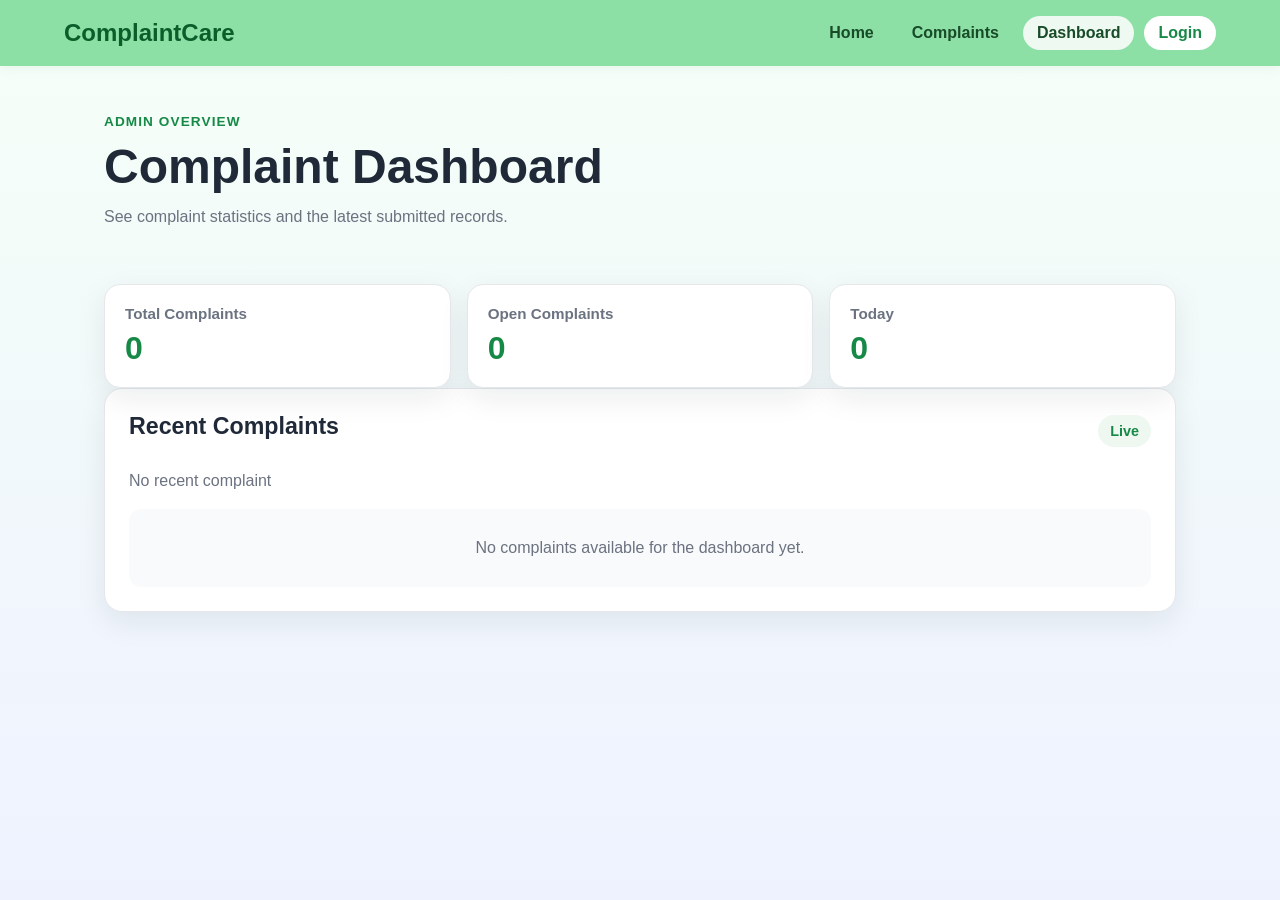
==== dashboard.html @ dda5d500 "initial commit" ====
<!DOCTYPE html>
<html lang="en">
<head>
    <meta charset="UTF-8">
    <meta name="viewport" content="width=device-width, initial-scale=1.0">
    <title>Dashboard | Mini Complaint System</title>
    <link rel="stylesheet" href="style.css">
</head>
<body>
    <nav class="topbar">
        <div class="brand">ComplaintCare</div>
        <div class="nav-links">
            <a href="home.html">Home</a>
            <a href="index.html">Complaints</a>
            <a href="dashboard.html" class="active">Dashboard</a>
            <a href="login.html" id="authLink" class="auth-link">Login</a>
        </div>
    </nav>

    <header class="hero hero-small">
        <div>
            <p class="eyebrow">Admin Overview</p>
            <h1>Complaint Dashboard</h1>
            <p class="hero-text">See complaint statistics and the latest submitted records.</p>
        </div>
    </header>

    <main class="page-shell">
        <section class="stats-grid">
            <div class="stat-card">
                <h3>Total Complaints</h3>
                <div class="stat-number" id="totalComplaints">0</div>
            </div>
            <div class="stat-card">
                <h3>Open Complaints</h3>
                <div class="stat-number" id="openComplaints">0</div>
            </div>
            <div class="stat-card">
                <h3>Today</h3>
                <div class="stat-number" id="todayComplaints">0</div>
            </div>
        </section>

        <section class="panel">
            <div class="section-heading">
                <h2>Recent Complaints</h2>
                <span class="count-badge">Live</span>
            </div>
            <p class="section-text" id="recentComplaintText">No recent complaint</p>
            <div id="dashboardComplaints" class="complaints-list" style="margin-top: 16px;">
                <div class="empty-state">No complaints available for the dashboard yet.</div>
            </div>
        </section>
    </main>

    <script src="script.js"></script>
</body>
</html>
---- style.css ----
:root {
    --primary: #20b15a;
    --primary-dark: #168947;
    --secondary: #1f2937;
    --accent: #eef8f1;
    --text: #1f2937;
    --muted: #6b7280;
    --white: #ffffff;
    --border: #e5e7eb;
    --shadow: 0 10px 30px rgba(15, 23, 42, 0.08);
}

* {
    margin: 0;
    padding: 0;
    box-sizing: border-box;
}

body {
    font-family: 'Segoe UI', Tahoma, Geneva, Verdana, sans-serif;
    background: linear-gradient(180deg, #f5fff7 0%, #eef2ff 100%);
    color: var(--text);
    min-height: 100vh;
}

body.auth-page {
    background: linear-gradient(135deg, #effdf3 0%, #eef4ff 100%);
}

a {
    text-decoration: none;
}

.topbar {
    display: flex;
    justify-content: space-between;
    align-items: center;
    padding: 16px 5%;
    background: #8ce0a5;
    position: sticky;
    top: 0;
    z-index: 100;
    box-shadow: 0 2px 12px rgba(0, 0, 0, 0.05);
}

.brand {
    font-size: 1.5rem;
    font-weight: 800;
    color: #0b5d2a;
}

.nav-links {
    display: flex;
    gap: 10px;
    flex-wrap: wrap;
}

.nav-links a {
    color: #184b28;
    font-weight: 600;
    padding: 8px 14px;
    border-radius: 999px;
    transition: 0.2s ease;
}

.nav-links a:hover,
.nav-links a.active {
    background: rgba(255, 255, 255, 0.85);
}

.auth-link {
    background: #ffffff;
    color: var(--primary-dark) !important;
}

.hero {
    max-width: 1200px;
    margin: 0 auto;
    padding: 48px 5% 20px;
}

.hero-small {
    padding-bottom: 10px;
}

.eyebrow {
    color: var(--primary-dark);
    font-weight: 700;
    text-transform: uppercase;
    letter-spacing: 0.08em;
    margin-bottom: 10px;
    font-size: 0.85rem;
}

.hero h1 {
    font-size: clamp(2rem, 4vw, 3rem);
    margin-bottom: 10px;
}

.hero-text,
.section-text {
    color: var(--muted);
    line-height: 1.6;
}

.page-shell {
    max-width: 1200px;
    margin: 0 auto;
    padding: 20px 5% 50px;
}

.two-column-layout {
    display: grid;
    grid-template-columns: 1fr 1.1fr;
    gap: 24px;
}

.panel {
    background: var(--white);
    border: 1px solid var(--border);
    border-radius: 18px;
    padding: 24px;
    box-shadow: var(--shadow);
}

.section-heading {
    display: flex;
    align-items: center;
    justify-content: space-between;
    gap: 12px;
    margin-bottom: 18px;
}

.count-badge {
    background: var(--accent);
    color: var(--primary-dark);
    padding: 8px 12px;
    border-radius: 999px;
    font-size: 0.9rem;
    font-weight: 700;
}

h2 {
    margin-bottom: 10px;
    font-size: 1.45rem;
}

.form-group {
    margin-bottom: 18px;
}

label {
    display: block;
    font-weight: 600;
    margin-bottom: 8px;
    color: #374151;
}

input,
select,
textarea {
    width: 100%;
    padding: 12px 14px;
    border: 1px solid #d1d5db;
    border-radius: 10px;
    font-family: inherit;
    font-size: 1rem;
    background: #fff;
}

.input-wrap {
    position: relative;
}

.input-icon {
    position: absolute;
    left: 12px;
    top: 50%;
    transform: translateY(-50%);
    font-size: 0.95rem;
    opacity: 0.75;
}

.input-wrap input {
    padding-left: 42px;
}

.password-wrap input {
    padding-right: 44px;
}

.toggle-password {
    position: absolute;
    right: 10px;
    top: 50%;
    transform: translateY(-50%);
    border: none;
    background: transparent;
    cursor: pointer;
    font-size: 1rem;
}

input:focus,
select:focus,
textarea:focus {
    outline: none;
    border-color: var(--primary);
    box-shadow: 0 0 0 3px rgba(32, 177, 90, 0.15);
}

.btn-submit,
.btn-primary,
.btn-secondary,
.btn-delete {
    border: none;
    border-radius: 10px;
    cursor: pointer;
    font-weight: 700;
    transition: 0.2s ease;
}

.btn-submit,
.btn-primary {
    background: linear-gradient(135deg, var(--primary), var(--primary-dark));
    color: white;
    padding: 12px 18px;
}

.btn-submit {
    width: 100%;
}

.btn-secondary {
    background: #e5e7eb;
    color: #1f2937;
    padding: 12px 18px;
}

.btn-submit:hover,
.btn-primary:hover,
.btn-secondary:hover,
.btn-delete:hover {
    transform: translateY(-1px);
}

.quick-actions {
    display: flex;
    gap: 12px;
    flex-wrap: wrap;
    margin-top: 20px;
}

.stats-grid {
    display: grid;
    grid-template-columns: repeat(3, 1fr);
    gap: 16px;
    margin-top: 24px;
}

.stat-card {
    background: white;
    border: 1px solid var(--border);
    border-radius: 16px;
    padding: 20px;
    box-shadow: var(--shadow);
}

.stat-card h3 {
    font-size: 0.95rem;
    color: var(--muted);
    margin-bottom: 8px;
}

.stat-number {
    font-size: 2rem;
    font-weight: 800;
    color: var(--primary-dark);
}

.info-grid {
    display: grid;
    grid-template-columns: repeat(3, 1fr);
    gap: 20px;
}

.info-card {
    background: white;
    border-radius: 16px;
    padding: 22px;
    border: 1px solid var(--border);
    box-shadow: var(--shadow);
}

.info-card p {
    margin-top: 8px;
    color: var(--muted);
    line-height: 1.6;
}

.home-image-section {
    margin-bottom: 20px;
    padding: 20px;
    text-align: center;
}

.home-feature-image {
    width: auto;
    max-width: 100%;
    max-height: 420px;
    object-fit: contain;
    border-radius: 14px;
    display: inline-block;
}

.complaints-list {
    display: grid;
    gap: 16px;
}

.complaint-card {
    background: #f9fafb;
    border-left: 5px solid var(--primary);
    padding: 18px;
    border-radius: 12px;
}

.complaint-header {
    display: flex;
    justify-content: space-between;
    align-items: flex-start;
    gap: 12px;
    margin-bottom: 10px;
}

.complaint-name {
    font-weight: 700;
    font-size: 1.05rem;
}

.complaint-category {
    display: inline-block;
    background: #dcfce7;
    color: #166534;
    padding: 5px 10px;
    border-radius: 999px;
    font-size: 0.8rem;
    font-weight: 700;
}

.complaint-meta {
    display: flex;
    flex-wrap: wrap;
    gap: 12px;
    margin-bottom: 10px;
    color: var(--muted);
    font-size: 0.92rem;
}

.complaint-email {
    color: #2563eb;
}

.complaint-text {
    color: #4b5563;
    line-height: 1.6;
    margin-bottom: 12px;
}

.complaint-actions {
    display: flex;
    gap: 10px;
    align-items: center;
    justify-content: space-between;
    flex-wrap: wrap;
}

.status-pill {
    background: #fef3c7;
    color: #92400e;
    padding: 5px 10px;
    border-radius: 999px;
    font-size: 0.82rem;
    font-weight: 700;
}

.btn-delete {
    background: #ef4444;
    color: white;
    padding: 8px 14px;
}

.no-complaints,
.empty-state {
    text-align: center;
    color: var(--muted);
    padding: 30px 10px;
    background: #f9fafb;
    border-radius: 12px;
}

.activity-list {
    margin-top: 14px;
    display: grid;
    gap: 12px;
}

.activity-item {
    padding: 14px;
    border-radius: 12px;
    background: #f9fafb;
    border: 1px solid var(--border);
}

.activity-item strong {
    display: block;
    margin-bottom: 4px;
}

.auth-wrapper {
    padding-top: 36px;
}

.login-layout {
    display: grid;
    grid-template-columns: 1.1fr 0.9fr;
    gap: 24px;
    align-items: stretch;
}

.single-card-layout {
    grid-template-columns: 1fr;
    max-width: 680px;
    margin: 0 auto;
}

.auth-highlight {
    background: linear-gradient(135deg, #ecfff3 0%, #ffffff 55%, #f3f6ff 100%);
}

.login-side,
.auth-card {
    overflow: hidden;
    box-shadow: 0 18px 45px rgba(15, 23, 42, 0.12);
    border: 1px solid #e8eef5;
}

.auth-badge {
    display: inline-block;
    padding: 6px 12px;
    border-radius: 999px;
    background: #dcfce7;
    color: #166534;
    font-weight: 800;
    margin-bottom: 14px;
}

.login-side h1 {
    font-size: 2.1rem;
    margin-bottom: 10px;
}

.login-card form {
    margin-top: 18px;
}

.centered-card {
    max-width: 560px;
    margin: 0 auto;
}

.auth-title {
    font-size: 2.1rem;
    line-height: 1.2;
    margin-bottom: 10px;
}

.demo-credentials {
    margin-top: 22px;
    padding: 18px;
    border-radius: 14px;
    background: #f8fafc;
    border: 1px solid #e5e7eb;
}

.demo-credentials h3 {
    margin-bottom: 8px;
}

.demo-credentials p {
    margin-top: 8px;
    color: var(--muted);
}

.auth-options {
    display: flex;
    justify-content: center;
    margin-top: 12px;
}

.auth-options a,
.auth-footer a {
    color: #2563eb;
    font-weight: 700;
}

.auth-footer {
    margin-top: 16px;
    color: var(--muted);
    text-align: center;
}

.auth-card .section-text {
    margin-bottom: 16px;
}

.login-status {
    margin-top: 14px;
    min-height: 24px;
    font-weight: 700;
}

.login-status.error {
    color: #dc2626;
}

.login-status.success {
    color: var(--primary-dark);
}

@media (max-width: 900px) {
    .two-column-layout,
    .stats-grid,
    .info-grid,
    .login-layout {
        grid-template-columns: 1fr;
    }
}

@media (max-width: 640px) {
    .topbar {
        flex-direction: column;
        align-items: flex-start;
        gap: 12px;
    }

    .nav-links {
        width: 100%;
    }

    .section-heading,
    .complaint-header {
        flex-direction: column;
        align-items: flex-start;
    }
}
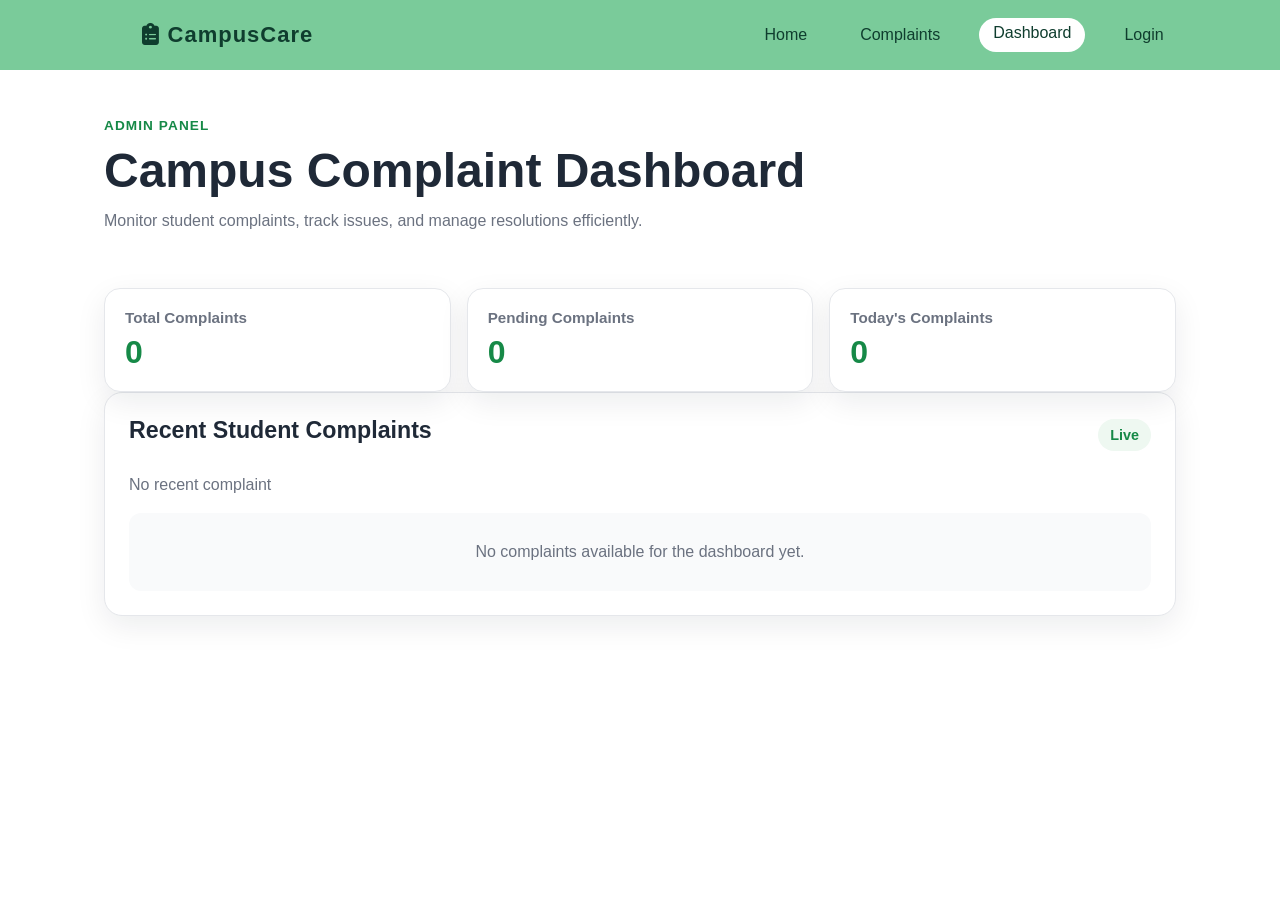
==== commit 4d55baf1: "Updated CampusCare student complaint system UI" ====
--- a/dashboard.html
+++ b/dashboard.html
@@ -3,54 +3,74 @@
 <head>
     <meta charset="UTF-8">
     <meta name="viewport" content="width=device-width, initial-scale=1.0">
-    <title>Dashboard | Mini Complaint System</title>
+    <title>Dashboard | CampusCare</title>
     <link rel="stylesheet" href="style.css">
+            <link href="https://cdnjs.cloudflare.com/ajax/libs/font-awesome/6.4.0/css/all.min.css" rel="stylesheet">
+
 </head>
 <body>
+
+    <!-- NAVBAR -->
     <nav class="topbar">
-        <div class="brand">ComplaintCare</div>
+        <div class="brand"><i class="fa-solid fa-clipboard-list"></i> CampusCare</div>
         <div class="nav-links">
             <a href="home.html">Home</a>
             <a href="index.html">Complaints</a>
             <a href="dashboard.html" class="active">Dashboard</a>
-            <a href="login.html" id="authLink" class="auth-link">Login</a>
+            <a href="login.html">Login</a>
         </div>
     </nav>
 
+    <!-- HERO -->
     <header class="hero hero-small">
         <div>
-            <p class="eyebrow">Admin Overview</p>
-            <h1>Complaint Dashboard</h1>
-            <p class="hero-text">See complaint statistics and the latest submitted records.</p>
+            <p class="eyebrow">Admin Panel</p>
+            <h1>Campus Complaint Dashboard</h1>
+            <p class="hero-text">
+                Monitor student complaints, track issues, and manage resolutions efficiently.
+            </p>
         </div>
     </header>
 
+    <!-- MAIN -->
     <main class="page-shell">
+
+        <!-- STATS -->
         <section class="stats-grid">
             <div class="stat-card">
                 <h3>Total Complaints</h3>
                 <div class="stat-number" id="totalComplaints">0</div>
             </div>
+
             <div class="stat-card">
-                <h3>Open Complaints</h3>
+                <h3>Pending Complaints</h3>
                 <div class="stat-number" id="openComplaints">0</div>
             </div>
+
             <div class="stat-card">
-                <h3>Today</h3>
+                <h3>Today's Complaints</h3>
                 <div class="stat-number" id="todayComplaints">0</div>
             </div>
         </section>
 
+        <!-- RECENT -->
         <section class="panel">
             <div class="section-heading">
-                <h2>Recent Complaints</h2>
+                <h2>Recent Student Complaints</h2>
                 <span class="count-badge">Live</span>
             </div>
-            <p class="section-text" id="recentComplaintText">No recent complaint</p>
+
+            <p class="section-text" id="recentComplaintText">
+                No recent complaints submitted.
+            </p>
+
             <div id="dashboardComplaints" class="complaints-list" style="margin-top: 16px;">
-                <div class="empty-state">No complaints available for the dashboard yet.</div>
+                <div class="empty-state">
+                    No complaints available yet. Campus is running smoothly 
+                </div>
             </div>
         </section>
+
     </main>
 
     <script src="script.js"></script>
--- a/style.css
+++ b/style.css
@@ -1,3 +1,136 @@
+/* HERO MODERN */
+.hero-modern {
+    display: flex;
+    align-items: center;
+    justify-content: space-between;
+    padding: 80px 8%;
+    background: #f8fafc; /* light clean bg */
+}
+
+.hero-left {
+    max-width: 50%;
+}
+/* HERO TEXT FIX */
+.hero-left h1 {
+    font-size: 48px;   /* 👈 bigger */
+    font-weight: 700;
+    line-height: 1.2;
+    color: #1f2937;
+    margin-bottom: 20px;
+}
+
+.hero-left p {
+    font-size: 18px;   /* 👈 bigger */
+    color: #4b5563;
+    line-height: 1.6;
+    margin-bottom: 30px;
+}
+
+.hero-buttons {
+    display: flex;
+    gap: 15px;
+}
+
+.btn-primary,
+.btn-outline {
+    padding: 14px 26px;   /* bigger buttons */
+    font-size: 16px;
+    font-weight: 600;
+}
+.hero-right img {
+    width: 400px;
+}
+
+/* FEATURES */
+/* FEATURE SECTION */
+.features {
+    padding: 60px 10%;
+    text-align: center;
+    background: #f8fafc;
+}
+
+.features h2 {
+    margin-bottom: 40px;
+    font-size: 28px;
+}
+
+/* GRID */
+.feature-grid {
+    display: flex;
+    gap: 30px;
+    justify-content: center;
+}
+
+/* CARD DESIGN (MATCHES STATS STYLE) */
+.feature-card {
+    background: white;
+    padding: 25px;
+    border-radius: 16px;
+    width: 280px;
+    text-align: center;
+    box-shadow: 0 10px 25px rgba(0,0,0,0.08);
+    transition: all 0.3s ease;
+    border: 1px solid #eee;
+}
+
+/* HOVER EFFECT */
+.feature-card:hover {
+    transform: translateY(-8px);
+    box-shadow: 0 15px 35px rgba(0,0,0,0.12);
+}
+
+/* ICON STYLE */
+.feature-card h3 {
+    font-size: 18px;
+    margin-bottom: 10px;
+}
+
+/* TEXT */
+.feature-card p {
+    color: #666;
+    font-size: 14px;
+    line-height: 1.5;
+}
+
+/* STATS */
+/* MODERN STATS SECTION */
+.stats {
+    display: flex;
+    justify-content: center;
+    gap: 30px;
+    padding: 60px 10%;
+    background: #f8fafc;
+}
+
+.stat-box {
+    background: white;
+    padding: 25px 35px;
+    border-radius: 16px;
+    width: 220px;
+    text-align: center;
+    box-shadow: 0 10px 25px rgba(0,0,0,0.08);
+    transition: 0.3s;
+}
+
+.stat-box:hover {
+    transform: translateY(-5px);
+}
+
+.stat-box h2 {
+    font-size: 32px;
+    color: #4f46e5;
+    margin-bottom: 8px;
+}
+
+.stat-box p {
+    color: #666;
+    font-size: 14px;
+}
+
+.stat-box h2 {
+    font-size: 28px;
+    color: #4f46e5;
+}
 :root {
     --primary: #20b15a;
     --primary-dark: #168947;
@@ -18,9 +151,12 @@
 
 body {
     font-family: 'Segoe UI', Tahoma, Geneva, Verdana, sans-serif;
-    background: linear-gradient(180deg, #f5fff7 0%, #eef2ff 100%);
     color: var(--text);
     min-height: 100vh;
+    body {
+    margin: 0;
+    background: #ffffff; /* 👈 clean white */
+}
 }
 
 body.auth-page {
@@ -33,20 +169,20 @@
 
 .topbar {
     display: flex;
+    align-items: center;
     justify-content: space-between;
-    align-items: center;
-    padding: 16px 5%;
-    background: #8ce0a5;
-    position: sticky;
-    top: 0;
-    z-index: 100;
-    box-shadow: 0 2px 12px rgba(0, 0, 0, 0.05);
+    padding: 20px 80px;   /* 👈 equal left-right space */
+    background: #7acb9a;
+   
 }
 
 .brand {
-    font-size: 1.5rem;
-    font-weight: 800;
-    color: #0b5d2a;
+    font-size: 50px;
+    font-weight: 900;
+    color: #0f3d2e;
+    margin-left: 40px;  /* 👈 THIS fixes your issue */
+    letter-spacing: 1px;
+    
 }
 
 .nav-links {
@@ -56,6 +192,7 @@
 }
 
 .nav-links a {
+    font-size: 16px;
     color: #184b28;
     font-weight: 600;
     padding: 8px 14px;
@@ -536,20 +673,39 @@
     }
 }
 
-@media (max-width: 640px) {
-    .topbar {
-        flex-direction: column;
-        align-items: flex-start;
-        gap: 12px;
-    }
-
-    .nav-links {
-        width: 100%;
-    }
-
-    .section-heading,
-    .complaint-header {
-        flex-direction: column;
-        align-items: flex-start;
-    }
-}
+
+    /* NAVBAR FIX */
+/* NAVBAR FIX */
+.topbar {
+    display: flex;
+    justify-content: space-between;
+    align-items: center;
+    padding: 18px 8%;
+    background: #7acb9a;
+}
+
+/* BRAND */
+.brand {
+    font-size: 22px;
+    font-weight: bold;
+    color: #0f3d2e;
+}
+
+/* NAV LINKS */
+.nav-links {
+    display: flex;
+    gap: 25px;
+}
+
+.nav-links a {
+    text-decoration: none;
+    color: #0f3d2e;
+    font-weight: 500;
+}
+
+/* ACTIVE LINK */
+.nav-links a.active {
+    background: #ffffff;
+    padding: 6px 14px;
+    border-radius: 20px;
+}
